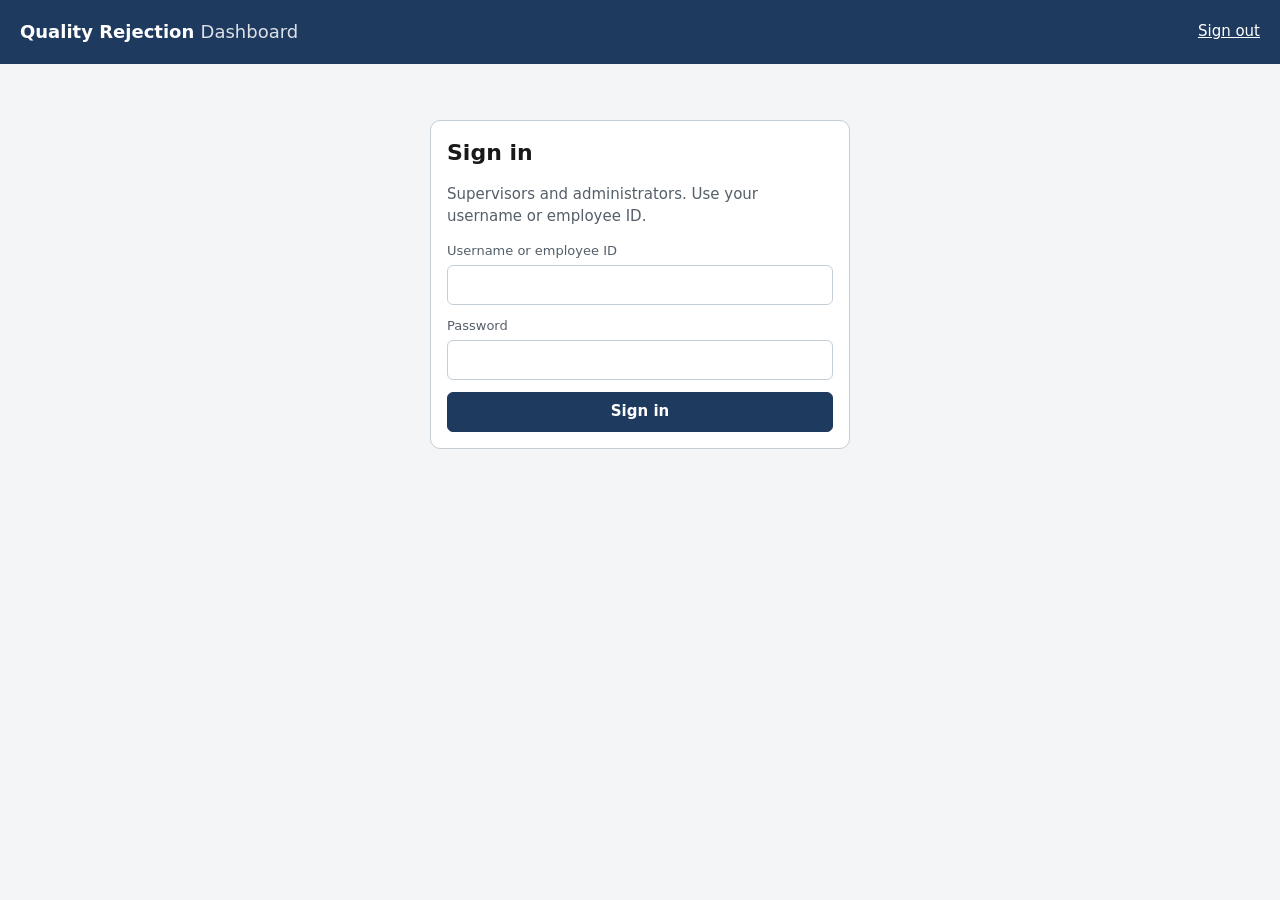
==== src/Quality.Api/wwwroot/dashboard/index.html @ 0d1a899f "Server: entry corrections, shifts/production date, reports, machine QR, web dashboard - #2 qa.ShiftD" ====
<!doctype html>
<html lang="en">
<head>
  <meta charset="utf-8">
  <meta name="viewport" content="width=device-width, initial-scale=1">
  <title>Quality Rejection Dashboard</title>
  <link rel="stylesheet" href="dashboard.css">
  <script src="common.js" defer></script>
  <script src="dashboard.js" defer></script>
</head>
<body>
  <header class="top">
    <div class="brand">Quality Rejection <span>Dashboard</span></div>
    <nav id="nav" hidden>
      <span id="who"></span>
      <a id="labelsLink" href="labels.html" hidden>Machine QR labels</a>
      <button id="logout" type="button" class="link">Sign out</button>
    </nav>
  </header>

  <main>
    <section id="login" class="card narrow" hidden>
      <h1>Sign in</h1>
      <p class="muted">Supervisors and administrators. Use your username or employee ID.</p>
      <form id="loginForm">
        <label>Username or employee ID <input id="user" autocomplete="username" required></label>
        <label>Password <input id="pass" type="password" autocomplete="current-password" required></label>
        <button type="submit" class="primary">Sign in</button>
        <p id="loginError" class="error" role="alert" hidden></p>
      </form>
    </section>

    <section id="dash" hidden>
      <form id="filters" class="filters" aria-label="Filters">
        <label>Shop <select id="shop"><option value="">All my shops</option></select></label>
        <label>From <input id="from" type="date" required></label>
        <label>To <input id="to" type="date" required></label>
        <label>Shift <select id="shift"><option value="">All shifts</option></select></label>
        <div class="quick" role="group" aria-label="Quick ranges">
          <button type="button" data-days="1">Today</button>
          <button type="button" data-days="7">7 days</button>
          <button type="button" data-days="30">30 days</button>
        </div>
        <button type="submit" class="primary">Show</button>
      </form>

      <p id="status" class="muted" aria-live="polite"></p>
      <p id="incomplete" class="warning" role="status" hidden></p>
      <p id="error" class="error" role="alert" hidden></p>

      <div class="tiles">
        <div class="tile"><div class="tile-label">Rejected parts</div><div class="tile-value" id="tParts">–</div></div>
        <div class="tile"><div class="tile-label">Entries</div><div class="tile-value" id="tEntries">–</div></div>
        <div class="tile"><div class="tile-label">Correction requests waiting</div><div class="tile-value" id="tPending">–</div></div>
      </div>

      <div class="grid">
        <section class="card wide">
          <h2>Rejected parts by production day and shift</h2>
          <div id="legend" class="legend"></div>
          <div id="trend" class="chart" role="img" aria-label="Stacked bar chart of rejected parts per production day, split by shift"></div>
          <details><summary>Show as table</summary><div id="trendTable"></div></details>
        </section>

        <section class="card">
          <h2>Top rejection phenomena</h2>
          <p class="muted small">Share = share of all rejected parts in this selection (not a rejection rate).</p>
          <div id="pareto" class="bars"></div>
        </section>

        <section class="card">
          <h2>Top machines</h2>
          <div id="machines"></div>
        </section>

        <section class="card">
          <h2>By shop</h2>
          <div id="shops"></div>
        </section>
      </div>
      <p class="muted small foot">Counts of rejected parts recorded in the app; reversed entries (approved corrections) are excluded. Production days start at the first shift; night-shift entries after midnight belong to the previous day.</p>
    </section>
  </main>
  <div id="tip" class="tip" role="tooltip" hidden></div>
</body>
</html>
---- src/Quality.Api/wwwroot/dashboard/dashboard.css ----
:root {
  color-scheme: light;
  --page: #f4f5f7; --surface-1: #ffffff; --border: #c5cdd5;
  --text-primary: #191919; --text-secondary: #555f69; --brand: #1f3a5f; --brand-ink: #ffffff;
  --grid: #e6e9ed; --error-bg: #fdecea; --error: #b3261e; --warn-bg: #fff3cc; --warn: #6b4e00;
  --series-1: #257de0; --series-2: #f47230; --series-3: #00b894; --series-4: #f2a600;
  --bar: #257de0;
}
@media (prefers-color-scheme: dark) {
  :root:where(:not([data-theme="light"])) {
    color-scheme: dark;
    --page: #101215; --surface-1: #191919; --border: #33383e;
    --text-primary: #efefef; --text-secondary: #9c9c9c; --brand: #142840; --brand-ink: #ffffff;
    --grid: #2a2e33; --error-bg: #3a1513; --error: #ff8a80; --warn-bg: #3a2f0b; --warn: #ffd166;
    --series-1: #338ced; --series-2: #e76624; --series-3: #00a888; --series-4: #d28e05;
    --bar: #338ced;
  }
}
:root[data-theme="dark"] {
  color-scheme: dark;
  --page: #101215; --surface-1: #191919; --border: #33383e;
  --text-primary: #efefef; --text-secondary: #9c9c9c; --brand: #142840; --brand-ink: #ffffff;
  --grid: #2a2e33; --error-bg: #3a1513; --error: #ff8a80; --warn-bg: #3a2f0b; --warn: #ffd166;
  --series-1: #338ced; --series-2: #e76624; --series-3: #00a888; --series-4: #d28e05;
  --bar: #338ced;
}
* { box-sizing: border-box; }
body { margin: 0; background: var(--page); color: var(--text-primary); font: 15px/1.45 system-ui, -apple-system, "Segoe UI", Roboto, Arial, sans-serif; }
body.busy { cursor: progress; }
.top { display: flex; justify-content: space-between; align-items: center; gap: 12px; flex-wrap: wrap; background: var(--brand); color: var(--brand-ink); padding: 12px 20px; }
.brand { font-weight: 700; font-size: 18px; } .brand span { font-weight: 400; opacity: .85; }
nav { display: flex; gap: 16px; align-items: center; flex-wrap: wrap; } nav a, .link { color: var(--brand-ink); background: none; border: 0; font: inherit; cursor: pointer; text-decoration: underline; padding: 0; }
main { max-width: 1240px; margin: 0 auto; padding: 16px; }
h1 { font-size: 22px; margin: 0 0 6px; } h2 { font-size: 16px; margin: 0 0 10px; }
.muted { color: var(--text-secondary); } .small { font-size: 13px; } .foot { margin-top: 16px; }
.card { background: var(--surface-1); border: 1px solid var(--border); border-radius: 10px; padding: 16px; min-width: 0; }
.narrow { max-width: 420px; margin: 40px auto; }
label { display: flex; flex-direction: column; gap: 4px; font-size: 13px; color: var(--text-secondary); }
input, select { font: inherit; color: var(--text-primary); background: var(--surface-1); border: 1px solid var(--border); border-radius: 6px; padding: 8px 10px; min-height: 40px; }
#loginForm { display: flex; flex-direction: column; gap: 12px; margin-top: 12px; }
button { font: inherit; border-radius: 6px; padding: 8px 14px; min-height: 40px; cursor: pointer; border: 1px solid var(--border); background: var(--surface-1); color: var(--text-primary); }
button.primary { background: var(--brand); color: var(--brand-ink); border-color: var(--brand); font-weight: 700; }
.filters { display: flex; flex-wrap: wrap; gap: 12px; align-items: flex-end; background: var(--surface-1); border: 1px solid var(--border); border-radius: 10px; padding: 12px 16px; }
.quick { display: flex; gap: 6px; }
.error { background: var(--error-bg); color: var(--error); border-radius: 8px; padding: 10px 12px; font-weight: 600; }
.warning { background: var(--warn-bg); color: var(--warn); border-radius: 8px; padding: 10px 12px; font-weight: 600; }
.tiles { display: grid; grid-template-columns: repeat(auto-fit, minmax(180px, 1fr)); gap: 12px; margin: 12px 0; }
.tile { background: var(--surface-1); border: 1px solid var(--border); border-radius: 10px; padding: 14px 16px; }
.tile-label { color: var(--text-secondary); font-size: 13px; } .tile-value { font-size: 32px; font-weight: 700; font-variant-numeric: tabular-nums; }
.grid { display: grid; grid-template-columns: repeat(2, minmax(0, 1fr)); gap: 12px; }
.grid .wide { grid-column: 1 / -1; }
@media (max-width: 760px) { .grid { grid-template-columns: 1fr; } }
.legend { display: flex; gap: 16px; flex-wrap: wrap; margin-bottom: 6px; font-size: 13px; }
.key { display: inline-flex; align-items: center; gap: 6px; } .swatch { width: 12px; height: 12px; border-radius: 3px; display: inline-block; }
.chart svg { display: block; overflow: visible; }
.chart .grid { stroke: var(--grid); stroke-width: 1; }
.chart .axis { fill: var(--text-secondary); font-size: 11px; font-variant-numeric: tabular-nums; }
.chart .hit { fill: transparent; }
.chart .mark { stroke: var(--surface-1); stroke-width: 0; }
.barrow { display: grid; grid-template-columns: minmax(90px, 38%) 1fr auto; align-items: center; gap: 8px; padding: 5px 0; }
.barname { overflow: hidden; text-overflow: ellipsis; white-space: nowrap; }
.bartrack { height: 14px; }
.bar { height: 14px; background: var(--bar); border-radius: 0 4px 4px 0; }
.barval { color: var(--text-primary); font-variant-numeric: tabular-nums; font-size: 13px; white-space: nowrap; }
table { width: 100%; border-collapse: collapse; font-size: 14px; }
th, td { text-align: left; padding: 6px 8px; border-bottom: 1px solid var(--grid); }
th { color: var(--text-secondary); font-weight: 600; } .num { text-align: right; font-variant-numeric: tabular-nums; }
details { margin-top: 8px; } summary { cursor: pointer; color: var(--text-secondary); }
.tip { position: fixed; z-index: 10; pointer-events: none; background: var(--text-primary); color: var(--surface-1); padding: 6px 8px; border-radius: 6px; font-size: 13px; max-width: 320px; }
/* Machine labels */
.labels { display: grid; grid-template-columns: repeat(auto-fill, minmax(200px, 1fr)); gap: 12px; margin-top: 12px; }
.label { background: #fff; color: #000; border: 1px dashed #999; border-radius: 6px; padding: 10px; text-align: center; break-inside: avoid; }
.label img { width: 150px; height: 150px; } .label .code { font-size: 20px; font-weight: 700; } .label .name { font-size: 13px; }
@media print { .top, .filters, .noprint { display: none !important; } body { background: #fff; } .labels { grid-template-columns: repeat(3, 1fr); } }
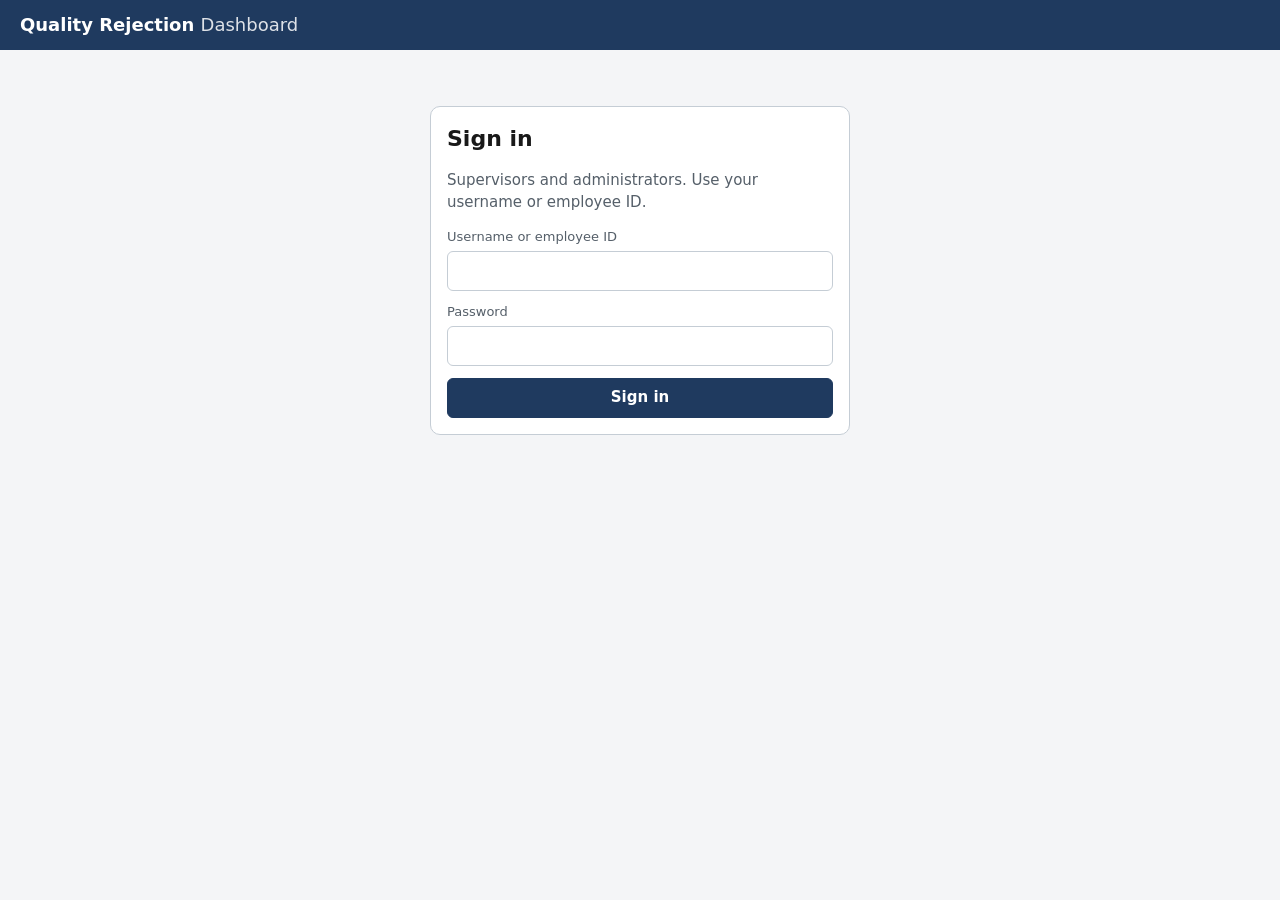
==== commit 85d69196: "Third full review (Sonnet 5.5): server, database and dashboard fixes (work in progress) Server: read" ====
--- a/src/Quality.Api/wwwroot/dashboard/index.html
+++ b/src/Quality.Api/wwwroot/dashboard/index.html
@@ -43,42 +43,69 @@
         </div>
         <button type="submit" class="primary">Show</button>
       </form>
+      <div id="chips" class="chips" role="group" aria-label="Active filters" tabindex="-1"></div>
+      <p id="announce" class="sr-only" aria-live="polite"></p>
 
       <p id="status" class="muted" aria-live="polite"></p>
       <p id="incomplete" class="warning" role="status" hidden></p>
       <p id="error" class="error" role="alert" hidden></p>
 
       <div class="tiles">
-        <div class="tile"><div class="tile-label">Rejected parts</div><div class="tile-value" id="tParts">–</div></div>
-        <div class="tile"><div class="tile-label">Entries</div><div class="tile-value" id="tEntries">–</div></div>
+        <div class="tile"><div class="tile-label">Rejected parts</div><div class="tile-value" id="tParts">–</div><div class="tile-delta" id="dParts"></div></div>
+        <div class="tile"><div class="tile-label">Entries</div><div class="tile-value" id="tEntries">–</div><div class="tile-delta" id="dEntries"></div></div>
+        <div class="tile"><div class="tile-label">Rejection rate <span class="muted small">(rejected ÷ produced)</span></div><div class="tile-value" id="tRate">–</div><div class="tile-delta" id="dRate"></div></div>
         <div class="tile"><div class="tile-label">Correction requests waiting</div><div class="tile-value" id="tPending">–</div></div>
       </div>
 
       <div class="grid">
         <section class="card wide">
           <h2>Rejected parts by production day and shift</h2>
+          <p class="muted small">Click a day to see only that day (or use the day buttons in "Show as table").</p>
           <div id="legend" class="legend"></div>
           <div id="trend" class="chart" role="img" aria-label="Stacked bar chart of rejected parts per production day, split by shift"></div>
           <details><summary>Show as table</summary><div id="trendTable"></div></details>
         </section>
 
-        <section class="card">
-          <h2>Top rejection phenomena</h2>
-          <p class="muted small">Share = share of all rejected parts in this selection (not a rejection rate).</p>
-          <div id="pareto" class="bars"></div>
+        <section class="card wide">
+          <h2>Pareto of rejection phenomena</h2>
+          <p id="paretoNote" class="readout"></p>
+          <p class="muted small">Sorted by rejected parts. Share and cumulative share are of all rejected parts in this selection (not a rejection rate). Click a phenomenon to drill down.</p>
+          <div id="pareto" class="pareto"></div>
         </section>
 
         <section class="card">
           <h2>Top machines</h2>
+          <p class="muted small">Click a machine to drill down. Rate only where production counts exist; "⚠ 40%" means the rate is based on only 40% of that row's rejected parts.</p>
           <div id="machines"></div>
         </section>
 
         <section class="card">
           <h2>By shop</h2>
+          <p class="muted small">Click a shop to show only that shop. "⚠" on a rate: based on less than 80% of the shop's rejected parts.</p>
           <div id="shops"></div>
         </section>
+
+        <section class="card wide">
+          <h2>Entries in this selection</h2>
+          <p id="entriesNote" class="muted small"></p>
+          <div id="entries"></div>
+        </section>
+
+        <section id="prodCard" class="card wide" hidden>
+          <h2>Production counts (for the rejection rate)</h2>
+          <p class="muted small">Upload parts <b>produced</b> per machine, production day and shift as a CSV file with the columns
+            <code>shop,machine,date,shift,produced</code> (date as YYYY-MM-DD, shift A/B/C). Existing values for the same machine, day and shift are replaced.
+            The whole file is checked first; nothing is saved if any row is wrong.</p>
+          <div class="upload">
+            <input id="prodFile" type="file" accept=".csv,text/csv" aria-label="Production counts CSV file">
+            <button type="button" id="prodCheck">Check file</button>
+            <button type="button" id="prodApply" class="primary" disabled>Save counts</button>
+            <button type="button" id="prodTemplate" class="link-dark">Download a template</button>
+          </div>
+          <div id="prodResult" role="status"></div>
+        </section>
       </div>
-      <p class="muted small foot">Counts of rejected parts recorded in the app; reversed entries (approved corrections) are excluded. Production days start at the first shift; night-shift entries after midnight belong to the previous day.</p>
+      <p class="muted small foot">Counts of rejected parts recorded in the app; reversed entries (approved corrections) are excluded. Production days start at the first shift; night-shift entries after midnight belong to the previous day. The rejection rate uses only rejected parts of machines, days and shifts that have a production count, as shown by its coverage.</p>
     </section>
   </main>
   <div id="tip" class="tip" role="tooltip" hidden></div>
--- a/src/Quality.Api/wwwroot/dashboard/dashboard.css
+++ b/src/Quality.Api/wwwroot/dashboard/dashboard.css
@@ -4,7 +4,7 @@
   --text-primary: #191919; --text-secondary: #555f69; --brand: #1f3a5f; --brand-ink: #ffffff;
   --grid: #e6e9ed; --error-bg: #fdecea; --error: #b3261e; --warn-bg: #fff3cc; --warn: #6b4e00;
   --series-1: #257de0; --series-2: #f47230; --series-3: #00b894; --series-4: #f2a600;
-  --bar: #257de0;
+  --bar: #257de0; --series-other: #8a929b;
 }
 @media (prefers-color-scheme: dark) {
   :root:where(:not([data-theme="light"])) {
@@ -13,7 +13,7 @@
     --text-primary: #efefef; --text-secondary: #9c9c9c; --brand: #142840; --brand-ink: #ffffff;
     --grid: #2a2e33; --error-bg: #3a1513; --error: #ff8a80; --warn-bg: #3a2f0b; --warn: #ffd166;
     --series-1: #338ced; --series-2: #e76624; --series-3: #00a888; --series-4: #d28e05;
-    --bar: #338ced;
+    --bar: #338ced; --series-other: #7c848c;
   }
 }
 :root[data-theme="dark"] {
@@ -22,7 +22,7 @@
   --text-primary: #efefef; --text-secondary: #9c9c9c; --brand: #142840; --brand-ink: #ffffff;
   --grid: #2a2e33; --error-bg: #3a1513; --error: #ff8a80; --warn-bg: #3a2f0b; --warn: #ffd166;
   --series-1: #338ced; --series-2: #e76624; --series-3: #00a888; --series-4: #d28e05;
-  --bar: #338ced;
+  --bar: #338ced; --series-other: #7c848c;
 }
 * { box-sizing: border-box; }
 body { margin: 0; background: var(--page); color: var(--text-primary); font: 15px/1.45 system-ui, -apple-system, "Segoe UI", Roboto, Arial, sans-serif; }
@@ -72,3 +72,61 @@
 .label { background: #fff; color: #000; border: 1px dashed #999; border-radius: 6px; padding: 10px; text-align: center; break-inside: avoid; }
 .label img { width: 150px; height: 150px; } .label .code { font-size: 20px; font-weight: 700; } .label .name { font-size: 13px; }
 @media print { .top, .filters, .noprint { display: none !important; } body { background: #fff; } .labels { grid-template-columns: repeat(3, 1fr); } }
+/* ---- round 3: drill-down, comparison, Pareto, entries, upload ---- */
+.chips { display: flex; flex-wrap: wrap; gap: 8px; margin: 10px 0 0; }
+.chip { border-radius: 999px; padding: 6px 12px; min-height: 34px; border: 1px solid var(--brand); color: var(--text-primary); background: var(--surface-1); font-size: 14px; }
+.chip-x { font-weight: 700; margin-left: 2px; }
+.tile-delta { color: var(--text-secondary); font-size: 13px; min-height: 18px; }
+.readout { font-weight: 600; margin: 0 0 4px; }
+.pareto { display: flex; flex-direction: column; }
+.prow { display: grid; grid-template-columns: 28px minmax(110px, 30%) 1fr 60px 56px 82px 64px; gap: 8px; align-items: center; padding: 5px 4px; border-radius: 6px; cursor: pointer; }
+.prow:hover, tr.clickable:hover { background: var(--grid); }
+/* Row drill-down buttons look like the text they replace; keyboard focus keeps a clearly visible outline. */
+.rowbtn { all: unset; cursor: pointer; display: block; max-width: 100%; overflow: hidden; text-overflow: ellipsis; white-space: nowrap; color: inherit; }
+.rowbtn:hover { text-decoration: underline; }
+table .rowbtn { white-space: normal; overflow-wrap: anywhere; }   /* table cells wrap like the text they replace */
+.rowbtn:focus-visible, .chip:focus-visible, #chips:focus-visible { outline: 2px solid var(--brand); outline-offset: 2px; border-radius: 4px; }
+tbody th { color: var(--text-primary); font-weight: 400; }
+.sr-only { position: absolute; width: 1px; height: 1px; padding: 0; margin: -1px; overflow: hidden; clip: rect(0 0 0 0); white-space: nowrap; border: 0; }
+.prow.phead { cursor: default; color: var(--text-secondary); font-size: 12px; font-weight: 600; }
+.prow.phead:hover { background: none; }
+.prow.vital .barname { font-weight: 700; }
+.prow .num { text-align: right; font-variant-numeric: tabular-nums; font-size: 13px; }
+.pcut { text-align: center; color: var(--text-secondary); font-size: 12px; border-top: 1px dashed var(--border); margin: 4px 0; padding-top: 2px; }
+tr.clickable { cursor: pointer; }
+.upload { display: flex; flex-wrap: wrap; gap: 10px; align-items: center; margin: 8px 0; }
+.link-dark { background: none; border: 0; color: var(--text-primary); text-decoration: underline; padding: 0; min-height: 0; }
+.ok { border: 1px solid var(--border); background: var(--surface-1); color: var(--text-primary); border-radius: 8px; padding: 10px 12px; font-weight: 600; }
+.problems { max-height: 220px; overflow: auto; font-size: 14px; }
+@media (max-width: 760px) { .prow { grid-template-columns: 22px 1fr 50px 48px 64px; } .prow > :nth-child(3), .prow > :nth-child(7) { display: none; } }
+td.num, th.num { white-space: nowrap; }
+
+.warn-text { color: var(--warn); font-weight: 600; }
+
+/* ---- phone layout (second full review follow-up) ---- */
+@media (max-width: 600px) {
+  main { padding-left: 12px; padding-right: 12px; }
+  .card { padding: 14px 12px; }
+  th, td { padding: 6px 5px; }
+  .phone-hide { display: none; }
+  .filters label, .filters select, .filters input { min-width: 0; max-width: 100%; }
+  .filters label { flex: 1 1 140px; }
+  /* Pareto: rank, name (may wrap to two lines), parts, share, cumulative */
+  .prow { grid-template-columns: 20px minmax(0, 1fr) 50px 38px 70px; gap: 6px; }   /* parts up to "123,456" */
+  .prow .barname { white-space: normal; overflow-wrap: anywhere; line-height: 1.25; }
+  /* Entries: one card per entry instead of an 8-column table */
+  table.stack thead { position: absolute; width: 1px; height: 1px; overflow: hidden; clip: rect(0 0 0 0); }
+  table.stack, table.stack tbody { display: block; }
+  table.stack tr { display: grid; grid-template-columns: 1fr 1fr 1fr; gap: 4px 10px; padding: 10px 0; border-bottom: 1px solid var(--grid); }
+  table.stack th, table.stack td { display: block; border: 0; padding: 0; text-align: left; min-width: 0; overflow-wrap: anywhere; }
+  table.stack th[data-label]::before, table.stack td[data-label]::before { content: attr(data-label); display: block; font-size: 11px; font-weight: 400; color: var(--text-secondary); }
+  table.stack td:last-child { grid-column: 1 / -1; }
+  table.stack td:last-child:empty { display: none; }
+  .tiles { gap: 10px; }
+  .tile-value { font-size: 26px; }
+}
+/* Machine codes stay on one line (max 30 characters) on wider screens; the name column wraps instead. */
+@media (min-width: 601px) { #machines tbody th .rowbtn { white-space: nowrap; } }
+
+/* Elements with the hidden attribute stay hidden even where a rule sets display (nav, legend, chips). */
+[hidden] { display: none !important; }
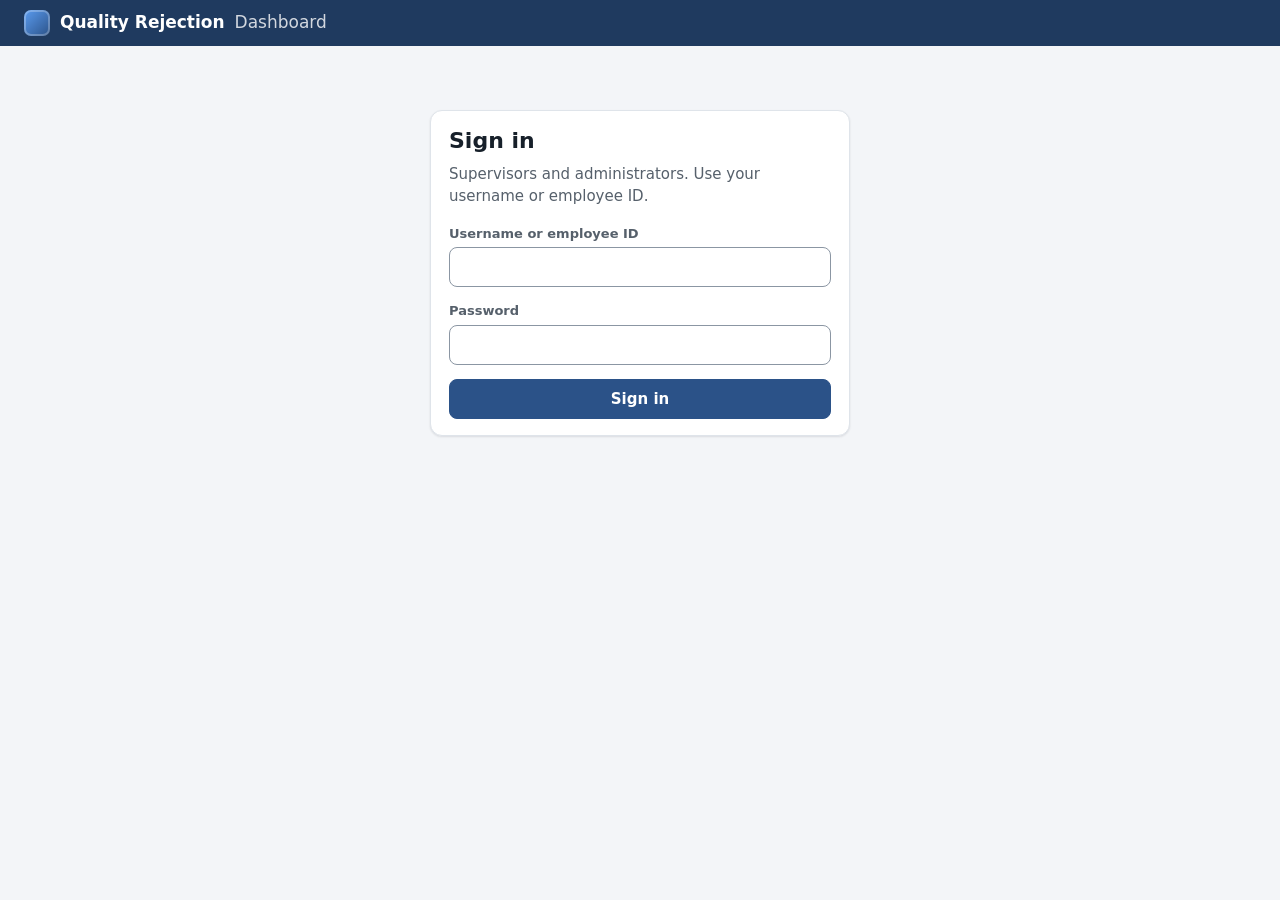
==== commit be69c306: "Dashboard redesign and UI review (Fable) fixes Design: one token-based design system (rem sizes, spa" ====
--- a/src/Quality.Api/wwwroot/dashboard/index.html
+++ b/src/Quality.Api/wwwroot/dashboard/index.html
@@ -51,10 +51,10 @@
       <p id="error" class="error" role="alert" hidden></p>
 
       <div class="tiles">
-        <div class="tile"><div class="tile-label">Rejected parts</div><div class="tile-value" id="tParts">–</div><div class="tile-delta" id="dParts"></div></div>
-        <div class="tile"><div class="tile-label">Entries</div><div class="tile-value" id="tEntries">–</div><div class="tile-delta" id="dEntries"></div></div>
-        <div class="tile"><div class="tile-label">Rejection rate <span class="muted small">(rejected ÷ produced)</span></div><div class="tile-value" id="tRate">–</div><div class="tile-delta" id="dRate"></div></div>
-        <div class="tile"><div class="tile-label">Correction requests waiting</div><div class="tile-value" id="tPending">–</div></div>
+        <div class="tile hero"><div class="tile-label">Rejected parts</div><div class="tile-value" id="tParts">–</div><div class="tile-delta" id="dParts"></div><div id="sParts"></div></div>
+        <div class="tile"><div class="tile-label">Entries</div><div class="tile-value" id="tEntries">–</div><div class="tile-delta" id="dEntries"></div><div id="sEntries"></div></div>
+        <div class="tile"><div class="tile-label" id="lRate">Rejection rate (rejected ÷ produced)</div><div class="tile-value" id="tRate">–</div><div class="tile-delta" id="dRate"></div></div>
+        <div class="tile"><div class="tile-label">Correction requests waiting <span class="muted">(all dates)</span></div><div class="tile-value" id="tPending">–</div><div class="tile-delta">Approve or reject them in the app.</div></div>
       </div>
 
       <div class="grid">
--- a/src/Quality.Api/wwwroot/dashboard/dashboard.css
+++ b/src/Quality.Api/wwwroot/dashboard/dashboard.css
@@ -1,132 +1,240 @@
+/* Quality Rejection dashboard - one design system for the dashboard and the QR label page.
+   Tokens first (light, then dark), then base, layout, components, charts, tables, responsive. Sizes in rem, so the
+   browser's font-size setting is honoured. Spacing scale: 4 / 8 / 12 / 16 / 24 / 32 px. */
 :root {
   color-scheme: light;
-  --page: #f4f5f7; --surface-1: #ffffff; --border: #c5cdd5;
-  --text-primary: #191919; --text-secondary: #555f69; --brand: #1f3a5f; --brand-ink: #ffffff;
-  --grid: #e6e9ed; --error-bg: #fdecea; --error: #b3261e; --warn-bg: #fff3cc; --warn: #6b4e00;
+  --page: #f3f5f8; --surface-1: #ffffff; --surface-2: #f7f9fb; --border: #dfe4ea; --border-strong: #8b96a3;
+  --text-primary: #17202a; --text-secondary: #56606b; --text-on-brand: #ffffff;
+  --brand: #1f3a5f; --brand-2: #2b5288; --brand-soft: #e8eef7; --focus: #1f5fbf;
+  --grid: #e7ebf0; --row-hover: #f1f5fa;
+  --good: #1b7a3a; --good-bg: #e6f4ea; --bad: #b3261e; --bad-bg: #fdecea; --neutral-bg: #eef1f4;
+  --error-bg: #fdecea; --error: #b3261e; --warn-bg: #fff4d6; --warn: #6b4e00;
   --series-1: #257de0; --series-2: #f47230; --series-3: #00b894; --series-4: #f2a600;
-  --bar: #257de0; --series-other: #8a929b;
+  --bar: #257de0; --series-other: #8a929b; --spark: #9aa6b4;
+  --shadow: 0 1px 2px rgba(16, 24, 40, .06), 0 1px 3px rgba(16, 24, 40, .05);
+  --radius: 12px; --radius-sm: 8px;
 }
 @media (prefers-color-scheme: dark) {
   :root:where(:not([data-theme="light"])) {
     color-scheme: dark;
-    --page: #101215; --surface-1: #191919; --border: #33383e;
-    --text-primary: #efefef; --text-secondary: #9c9c9c; --brand: #142840; --brand-ink: #ffffff;
-    --grid: #2a2e33; --error-bg: #3a1513; --error: #ff8a80; --warn-bg: #3a2f0b; --warn: #ffd166;
+    --page: #0f1216; --surface-1: #181c21; --surface-2: #1d2228; --border: #2f363e; --border-strong: #7d8894;
+    --text-primary: #eef1f4; --text-secondary: #a2abb5; --text-on-brand: #ffffff;
+    --brand: #16263b; --brand-2: #3a6db0; --brand-soft: #1e2f45; --focus: #8ab4f8;
+    --grid: #2a3038; --row-hover: #20262d;
+    --good: #5fd08a; --good-bg: #16301f; --bad: #ff8a80; --bad-bg: #3a1513; --neutral-bg: #252b32;
+    --error-bg: #3a1513; --error: #ff8a80; --warn-bg: #3a2f0b; --warn: #ffd166;
     --series-1: #338ced; --series-2: #e76624; --series-3: #00a888; --series-4: #d28e05;
-    --bar: #338ced; --series-other: #7c848c;
+    --bar: #338ced; --series-other: #7c848c; --spark: #6b7683;
+    --shadow: 0 1px 2px rgba(0, 0, 0, .4);
   }
 }
 :root[data-theme="dark"] {
   color-scheme: dark;
-  --page: #101215; --surface-1: #191919; --border: #33383e;
-  --text-primary: #efefef; --text-secondary: #9c9c9c; --brand: #142840; --brand-ink: #ffffff;
-  --grid: #2a2e33; --error-bg: #3a1513; --error: #ff8a80; --warn-bg: #3a2f0b; --warn: #ffd166;
+  --page: #0f1216; --surface-1: #181c21; --surface-2: #1d2228; --border: #2f363e; --border-strong: #7d8894;
+  --text-primary: #eef1f4; --text-secondary: #a2abb5; --text-on-brand: #ffffff;
+  --brand: #16263b; --brand-2: #3a6db0; --brand-soft: #1e2f45; --focus: #8ab4f8;
+  --grid: #2a3038; --row-hover: #20262d;
+  --good: #5fd08a; --good-bg: #16301f; --bad: #ff8a80; --bad-bg: #3a1513; --neutral-bg: #252b32;
+  --error-bg: #3a1513; --error: #ff8a80; --warn-bg: #3a2f0b; --warn: #ffd166;
   --series-1: #338ced; --series-2: #e76624; --series-3: #00a888; --series-4: #d28e05;
-  --bar: #338ced; --series-other: #7c848c;
-}
+  --bar: #338ced; --series-other: #7c848c; --spark: #6b7683;
+  --shadow: 0 1px 2px rgba(0, 0, 0, .4);
+}
+
+/* ---------- base ---------- */
 * { box-sizing: border-box; }
-body { margin: 0; background: var(--page); color: var(--text-primary); font: 15px/1.45 system-ui, -apple-system, "Segoe UI", Roboto, Arial, sans-serif; }
+html { font-size: 100%; }
+body { margin: 0; background: var(--page); color: var(--text-primary); font: 0.9375rem/1.5 system-ui, -apple-system, "Segoe UI", Roboto, "Noto Sans", Arial, sans-serif; -webkit-font-smoothing: antialiased; }
 body.busy { cursor: progress; }
-.top { display: flex; justify-content: space-between; align-items: center; gap: 12px; flex-wrap: wrap; background: var(--brand); color: var(--brand-ink); padding: 12px 20px; }
-.brand { font-weight: 700; font-size: 18px; } .brand span { font-weight: 400; opacity: .85; }
-nav { display: flex; gap: 16px; align-items: center; flex-wrap: wrap; } nav a, .link { color: var(--brand-ink); background: none; border: 0; font: inherit; cursor: pointer; text-decoration: underline; padding: 0; }
-main { max-width: 1240px; margin: 0 auto; padding: 16px; }
-h1 { font-size: 22px; margin: 0 0 6px; } h2 { font-size: 16px; margin: 0 0 10px; }
-.muted { color: var(--text-secondary); } .small { font-size: 13px; } .foot { margin-top: 16px; }
-.card { background: var(--surface-1); border: 1px solid var(--border); border-radius: 10px; padding: 16px; min-width: 0; }
-.narrow { max-width: 420px; margin: 40px auto; }
-label { display: flex; flex-direction: column; gap: 4px; font-size: 13px; color: var(--text-secondary); }
-input, select { font: inherit; color: var(--text-primary); background: var(--surface-1); border: 1px solid var(--border); border-radius: 6px; padding: 8px 10px; min-height: 40px; }
-#loginForm { display: flex; flex-direction: column; gap: 12px; margin-top: 12px; }
-button { font: inherit; border-radius: 6px; padding: 8px 14px; min-height: 40px; cursor: pointer; border: 1px solid var(--border); background: var(--surface-1); color: var(--text-primary); }
-button.primary { background: var(--brand); color: var(--brand-ink); border-color: var(--brand); font-weight: 700; }
-.filters { display: flex; flex-wrap: wrap; gap: 12px; align-items: flex-end; background: var(--surface-1); border: 1px solid var(--border); border-radius: 10px; padding: 12px 16px; }
-.quick { display: flex; gap: 6px; }
-.error { background: var(--error-bg); color: var(--error); border-radius: 8px; padding: 10px 12px; font-weight: 600; }
-.warning { background: var(--warn-bg); color: var(--warn); border-radius: 8px; padding: 10px 12px; font-weight: 600; }
-.tiles { display: grid; grid-template-columns: repeat(auto-fit, minmax(180px, 1fr)); gap: 12px; margin: 12px 0; }
-.tile { background: var(--surface-1); border: 1px solid var(--border); border-radius: 10px; padding: 14px 16px; }
-.tile-label { color: var(--text-secondary); font-size: 13px; } .tile-value { font-size: 32px; font-weight: 700; font-variant-numeric: tabular-nums; }
-.grid { display: grid; grid-template-columns: repeat(2, minmax(0, 1fr)); gap: 12px; }
+h1 { font-size: 1.375rem; line-height: 1.25; margin: 0 0 8px; }
+h2 { font-size: 1rem; line-height: 1.3; margin: 0; font-weight: 650; }
+p { margin: 0; }
+code { font-size: .875em; background: var(--neutral-bg); padding: 1px 5px; border-radius: 4px; }
+.muted { color: var(--text-secondary); } .small { font-size: 0.8125rem; } .foot { margin-top: 24px; }
+.sr-only { position: absolute; width: 1px; height: 1px; padding: 0; margin: -1px; overflow: hidden; clip: rect(0 0 0 0); white-space: nowrap; border: 0; }
+[hidden] { display: none !important; }
+:focus-visible { outline: 2px solid var(--focus); outline-offset: 2px; }
+
+/* ---------- header ---------- */
+.top { display: flex; justify-content: space-between; align-items: center; gap: 12px; flex-wrap: wrap; background: var(--brand); color: var(--text-on-brand); padding: 10px 24px; }
+.brand { display: flex; align-items: center; gap: 10px; font-weight: 700; font-size: 1.0625rem; }
+.brand::before { content: ""; width: 26px; height: 26px; border-radius: 7px; background: linear-gradient(135deg, #5b9cf0, #2b5288); box-shadow: inset 0 0 0 2px rgba(255,255,255,.25); flex: none; }
+.brand span { font-weight: 400; opacity: .8; }
+nav { display: flex; gap: 6px; align-items: center; flex-wrap: wrap; font-size: 0.875rem; }
+nav #who { opacity: .85; margin-right: 6px; }
+nav a, .link { color: var(--text-on-brand); background: rgba(255,255,255,.08); border: 1px solid rgba(255,255,255,.18); font: inherit; cursor: pointer; text-decoration: none; padding: 6px 12px; border-radius: 999px; min-height: 0; }
+nav a:hover, .link:hover { background: rgba(255,255,255,.16); }
+nav a:focus-visible, .link:focus-visible { outline-color: #fff; }
+
+/* ---------- layout ---------- */
+main { max-width: 1280px; margin: 0 auto; padding: 16px 24px 32px; }
+.card { background: var(--surface-1); border: 1px solid var(--border); border-radius: var(--radius); padding: 16px 18px; min-width: 0; box-shadow: var(--shadow); }
+.card > h2 + .muted, .card-head + .muted { margin-top: 4px; }
+.card-head { display: flex; justify-content: space-between; align-items: baseline; gap: 12px; flex-wrap: wrap; }
+.narrow { max-width: 420px; margin: 48px auto; }
+.grid { display: grid; grid-template-columns: repeat(2, minmax(0, 1fr)); gap: 16px; }
 .grid .wide { grid-column: 1 / -1; }
-@media (max-width: 760px) { .grid { grid-template-columns: 1fr; } }
-.legend { display: flex; gap: 16px; flex-wrap: wrap; margin-bottom: 6px; font-size: 13px; }
+.grid > section > .muted.small { margin: 4px 0 12px; }
+
+/* ---------- forms and buttons ---------- */
+label { display: flex; flex-direction: column; gap: 4px; font-size: 0.8125rem; font-weight: 600; color: var(--text-secondary); }
+input, select { font: inherit; font-weight: 400; color: var(--text-primary); background: var(--surface-1); border: 1px solid var(--border-strong); border-radius: var(--radius-sm); padding: 8px 10px; min-height: 40px; min-width: 0; max-width: 100%; }
+input:hover, select:hover { border-color: var(--text-secondary); }
+#loginForm { display: flex; flex-direction: column; gap: 14px; margin-top: 16px; }
+button { font: inherit; font-weight: 600; border-radius: var(--radius-sm); padding: 8px 14px; min-height: 40px; cursor: pointer; border: 1px solid var(--border-strong); background: var(--surface-1); color: var(--text-primary); }
+button:hover { background: var(--surface-2); }
+button.primary { background: var(--brand-2); color: #fff; border-color: var(--brand-2); }
+button.primary:hover { filter: brightness(1.08); }
+button:disabled, button:disabled:hover { opacity: .45; cursor: not-allowed; filter: none; }
+.link-dark { background: none; border: 0; color: var(--brand-2); text-decoration: underline; text-underline-offset: 2px; padding: 4px 0; min-height: 0; font-weight: 600; }
+:root[data-theme="dark"] .link-dark { color: var(--focus); }
+@media (prefers-color-scheme: dark) { :root:where(:not([data-theme="light"])) .link-dark { color: var(--focus); } }
+
+/* ---------- filter bar (sticky on wide screens) ---------- */
+.filters { display: flex; flex-wrap: wrap; gap: 12px; align-items: flex-end; background: var(--surface-1); border: 1px solid var(--border); border-radius: var(--radius); padding: 12px 16px; box-shadow: var(--shadow); }
+.filters > button[type=submit] { margin-left: auto; }
+.quick { display: inline-flex; border: 1px solid var(--border-strong); border-radius: var(--radius-sm); overflow: hidden; }
+.quick button { border: 0; border-radius: 0; border-right: 1px solid var(--border); background: var(--surface-1); font-weight: 500; }
+.quick button:last-child { border-right: 0; }
+.quick button[aria-pressed="true"] { background: var(--brand-soft); color: var(--text-primary); font-weight: 700; box-shadow: inset 0 -3px 0 var(--brand-2); }
+@media (min-width: 1101px) { #dash > .filters { position: sticky; top: 8px; z-index: 5; } }
+#status { margin: 12px 2px 0; }
+
+/* ---------- chips ---------- */
+.chips { display: flex; flex-wrap: wrap; gap: 8px; margin: 12px 0 0; }
+.chip { display: inline-flex; align-items: center; gap: 6px; border-radius: 999px; padding: 6px 8px 6px 14px; min-height: 36px; border: 1px solid var(--brand-2); color: var(--text-primary); background: var(--brand-soft); font-size: 0.875rem; font-weight: 600; }
+.chip-x { display: inline-grid; place-items: center; width: 22px; height: 22px; border-radius: 50%; background: var(--surface-1); font-weight: 700; line-height: 1; }
+.chip:hover .chip-x { background: var(--bad-bg); color: var(--bad); }
+
+/* ---------- messages ---------- */
+.error, .warning, .ok { border-radius: var(--radius-sm); padding: 10px 14px; font-weight: 600; margin-top: 12px; }
+.error { background: var(--error-bg); color: var(--error); border: 1px solid color-mix(in srgb, var(--error) 30%, transparent); }
+.warning { background: var(--warn-bg); color: var(--warn); border: 1px solid color-mix(in srgb, var(--warn) 30%, transparent); }
+.ok { background: var(--good-bg); color: var(--good); border: 1px solid color-mix(in srgb, var(--good) 30%, transparent); }
+.error::before { content: "⚠ "; } .warning::before { content: "ⓘ "; } .ok::before { content: "✓ "; }
+.readout { font-weight: 650; font-size: 1rem; margin: 6px 0 2px; }
+.problems { max-height: 220px; overflow: auto; font-size: 0.875rem; margin: 8px 0 0; padding-left: 20px; }
+
+/* ---------- metric tiles ---------- */
+.tiles { display: grid; grid-template-columns: 1.4fr repeat(3, minmax(0, 1fr)); gap: 16px; margin: 16px 0; }
+.tile { background: var(--surface-1); border: 1px solid var(--border); border-radius: var(--radius); padding: 14px 18px 16px; box-shadow: var(--shadow); display: flex; flex-direction: column; gap: 2px; min-width: 0; }
+.tile-label { color: var(--text-secondary); font-size: 0.8125rem; font-weight: 600; }
+.tile-value { font-size: 2rem; line-height: 1.15; font-weight: 700; letter-spacing: -.01em; }
+.tile.hero .tile-value { font-size: 3rem; }
+.tile-delta { font-size: 0.8125rem; color: var(--text-secondary); min-height: 1.25rem; }
+.tile-delta .badge { margin-right: 6px; }
+.spark { display: block; width: 100%; height: 34px; margin-top: 6px; }
+.spark .line { fill: none; stroke: var(--spark); stroke-width: 2; stroke-linejoin: round; stroke-linecap: round; }
+.spark .area { fill: var(--spark); opacity: .12; }
+.spark .last { fill: var(--bar); stroke: var(--surface-1); stroke-width: 2; }
+.badge { display: inline-flex; align-items: center; gap: 4px; border-radius: 999px; padding: 1px 8px; font-size: 0.75rem; font-weight: 700; white-space: nowrap; background: var(--neutral-bg); color: var(--text-secondary); }
+.badge.good { background: var(--good-bg); color: var(--good); }
+.badge.bad { background: var(--bad-bg); color: var(--bad); }
+.badge.warn { background: var(--warn-bg); color: var(--warn); }
+.warn-text { color: var(--warn); font-weight: 600; }
+
+/* ---------- charts ---------- */
+.legend { display: flex; gap: 16px; flex-wrap: wrap; margin: 10px 0 6px; font-size: 0.8125rem; }
 .key { display: inline-flex; align-items: center; gap: 6px; } .swatch { width: 12px; height: 12px; border-radius: 3px; display: inline-block; }
+.chart { overflow-x: auto; }
 .chart svg { display: block; overflow: visible; }
 .chart .grid { stroke: var(--grid); stroke-width: 1; }
-.chart .axis { fill: var(--text-secondary); font-size: 11px; font-variant-numeric: tabular-nums; }
-.chart .hit { fill: transparent; }
+.chart .axis { fill: var(--text-secondary); font-size: 12px; font-variant-numeric: tabular-nums; }
+.chart .hit { fill: transparent; cursor: pointer; }
+.chart .hit:hover { fill: var(--text-primary); opacity: .05; }
 .chart .mark { stroke: var(--surface-1); stroke-width: 0; }
-.barrow { display: grid; grid-template-columns: minmax(90px, 38%) 1fr auto; align-items: center; gap: 8px; padding: 5px 0; }
-.barname { overflow: hidden; text-overflow: ellipsis; white-space: nowrap; }
-.bartrack { height: 14px; }
-.bar { height: 14px; background: var(--bar); border-radius: 0 4px 4px 0; }
-.barval { color: var(--text-primary); font-variant-numeric: tabular-nums; font-size: 13px; white-space: nowrap; }
-table { width: 100%; border-collapse: collapse; font-size: 14px; }
-th, td { text-align: left; padding: 6px 8px; border-bottom: 1px solid var(--grid); }
-th { color: var(--text-secondary); font-weight: 600; } .num { text-align: right; font-variant-numeric: tabular-nums; }
-details { margin-top: 8px; } summary { cursor: pointer; color: var(--text-secondary); }
-.tip { position: fixed; z-index: 10; pointer-events: none; background: var(--text-primary); color: var(--surface-1); padding: 6px 8px; border-radius: 6px; font-size: 13px; max-width: 320px; }
-/* Machine labels */
-.labels { display: grid; grid-template-columns: repeat(auto-fill, minmax(200px, 1fr)); gap: 12px; margin-top: 12px; }
-.label { background: #fff; color: #000; border: 1px dashed #999; border-radius: 6px; padding: 10px; text-align: center; break-inside: avoid; }
-.label img { width: 150px; height: 150px; } .label .code { font-size: 20px; font-weight: 700; } .label .name { font-size: 13px; }
-@media print { .top, .filters, .noprint { display: none !important; } body { background: #fff; } .labels { grid-template-columns: repeat(3, 1fr); } }
-/* ---- round 3: drill-down, comparison, Pareto, entries, upload ---- */
-.chips { display: flex; flex-wrap: wrap; gap: 8px; margin: 10px 0 0; }
-.chip { border-radius: 999px; padding: 6px 12px; min-height: 34px; border: 1px solid var(--brand); color: var(--text-primary); background: var(--surface-1); font-size: 14px; }
-.chip-x { font-weight: 700; margin-left: 2px; }
-.tile-delta { color: var(--text-secondary); font-size: 13px; min-height: 18px; }
-.readout { font-weight: 600; margin: 0 0 4px; }
-.pareto { display: flex; flex-direction: column; }
-.prow { display: grid; grid-template-columns: 28px minmax(110px, 30%) 1fr 60px 56px 82px 64px; gap: 8px; align-items: center; padding: 5px 4px; border-radius: 6px; cursor: pointer; }
-.prow:hover, tr.clickable:hover { background: var(--grid); }
-/* Row drill-down buttons look like the text they replace; keyboard focus keeps a clearly visible outline. */
-.rowbtn { all: unset; cursor: pointer; display: block; max-width: 100%; overflow: hidden; text-overflow: ellipsis; white-space: nowrap; color: inherit; }
-.rowbtn:hover { text-decoration: underline; }
-table .rowbtn { white-space: normal; overflow-wrap: anywhere; }   /* table cells wrap like the text they replace */
-.rowbtn:focus-visible, .chip:focus-visible, #chips:focus-visible { outline: 2px solid var(--brand); outline-offset: 2px; border-radius: 4px; }
-tbody th { color: var(--text-primary); font-weight: 400; }
-.sr-only { position: absolute; width: 1px; height: 1px; padding: 0; margin: -1px; overflow: hidden; clip: rect(0 0 0 0); white-space: nowrap; border: 0; }
-.prow.phead { cursor: default; color: var(--text-secondary); font-size: 12px; font-weight: 600; }
+.chart-empty { padding: 40px 0; text-align: center; color: var(--text-secondary); }
+.tip { position: fixed; z-index: 20; pointer-events: none; background: var(--text-primary); color: var(--surface-1); padding: 8px 10px; border-radius: var(--radius-sm); font-size: 0.8125rem; max-width: min(320px, calc(100vw - 16px)); box-shadow: 0 4px 16px rgba(0,0,0,.2); }
+details { margin-top: 10px; } summary { cursor: pointer; color: var(--text-secondary); font-weight: 600; padding: 4px 0; }
+
+/* Pareto: rank, name, bar, parts, share, cumulative, change */
+.pareto { display: flex; flex-direction: column; margin-top: 10px; }
+.prow { display: grid; grid-template-columns: 28px minmax(110px, 30%) 1fr 64px 56px 84px 70px; gap: 8px; align-items: center; padding: 6px 6px; border-radius: 6px; cursor: pointer; }
+.prow:hover { background: var(--row-hover); }
+.prow.phead { cursor: default; color: var(--text-secondary); font-size: 0.75rem; font-weight: 600; border-bottom: 1px solid var(--grid); border-radius: 0; }
 .prow.phead:hover { background: none; }
 .prow.vital .barname { font-weight: 700; }
-.prow .num { text-align: right; font-variant-numeric: tabular-nums; font-size: 13px; }
-.pcut { text-align: center; color: var(--text-secondary); font-size: 12px; border-top: 1px dashed var(--border); margin: 4px 0; padding-top: 2px; }
+.prow .num { text-align: right; font-variant-numeric: tabular-nums; font-size: 0.8125rem; }
+.barname { overflow: hidden; text-overflow: ellipsis; white-space: nowrap; }
+.bartrack { height: 12px; background: var(--grid); border-radius: 0 4px 4px 0; }
+.bar { height: 12px; background: var(--bar); border-radius: 0 4px 4px 0; }
+.pcut { text-align: center; color: var(--text-secondary); font-size: 0.75rem; border-top: 1px dashed var(--border-strong); margin: 6px 0; padding-top: 4px; }
+
+/* ---------- tables ---------- */
+.table-wrap, #machines, #shops, #entries, #trendTable { overflow-x: auto; }
+table { width: 100%; border-collapse: collapse; font-size: 0.875rem; margin-top: 8px; }
+th, td { text-align: left; padding: 8px 10px; border-bottom: 1px solid var(--grid); vertical-align: top; overflow-wrap: break-word; }
+thead th { color: var(--text-secondary); font-weight: 600; font-size: 0.75rem; background: var(--surface-2); position: sticky; top: 0; }
+tbody th { color: var(--text-primary); font-weight: 600; }
+tbody tr:last-child th, tbody tr:last-child td { border-bottom: 0; }
+.num { text-align: right; font-variant-numeric: tabular-nums; }
+td.num, th.num { white-space: nowrap; }
 tr.clickable { cursor: pointer; }
-.upload { display: flex; flex-wrap: wrap; gap: 10px; align-items: center; margin: 8px 0; }
-.link-dark { background: none; border: 0; color: var(--text-primary); text-decoration: underline; padding: 0; min-height: 0; }
-.ok { border: 1px solid var(--border); background: var(--surface-1); color: var(--text-primary); border-radius: 8px; padding: 10px 12px; font-weight: 600; }
-.problems { max-height: 220px; overflow: auto; font-size: 14px; }
-@media (max-width: 760px) { .prow { grid-template-columns: 22px 1fr 50px 48px 64px; } .prow > :nth-child(3), .prow > :nth-child(7) { display: none; } }
-td.num, th.num { white-space: nowrap; }
-
-.warn-text { color: var(--warn); font-weight: 600; }
-
-/* ---- phone layout (second full review follow-up) ---- */
+tr.clickable:hover { background: var(--row-hover); }
+#entries td:last-child { overflow-wrap: anywhere; }      /* long remarks wrap anywhere; other columns wrap at words */
+#machines td:nth-child(3) { white-space: nowrap; }       /* shop code */
+.cov { display: block; font-size: 0.75rem; color: var(--warn); font-weight: 700; }
+
+/* Row drill-down buttons look like the text they replace; keyboard focus keeps a clearly visible outline. */
+.rowbtn { all: unset; cursor: pointer; display: block; max-width: 100%; overflow: hidden; text-overflow: ellipsis; white-space: nowrap; color: inherit; font-weight: inherit; }
+.rowbtn:hover { text-decoration: underline; text-underline-offset: 2px; }
+table .rowbtn { white-space: normal; overflow-wrap: break-word; }
+.rowbtn:focus-visible, .chip:focus-visible, #chips:focus-visible { outline: 2px solid var(--focus); outline-offset: 2px; border-radius: 4px; }
+@media (min-width: 601px) { #machines tbody th .rowbtn { white-space: nowrap; } }
+
+/* ---------- upload ---------- */
+.upload { display: flex; flex-wrap: wrap; gap: 10px; align-items: center; margin: 12px 0 4px; }
+.upload input[type=file] { flex: 1 1 260px; max-width: 100%; min-width: 0; padding: 6px; }
+
+/* ---------- QR labels page ---------- */
+.labels { display: grid; grid-template-columns: repeat(auto-fill, minmax(200px, 1fr)); gap: 12px; margin-top: 16px; }
+.label { background: #fff; color: #000; border: 1px dashed #999; border-radius: 6px; padding: 10px; text-align: center; break-inside: avoid; }
+.label img { width: 150px; height: 150px; } .label .code { font-size: 1.25rem; font-weight: 700; } .label .name { font-size: 0.8125rem; }
+@media print { .top, .filters, .noprint { display: none !important; } body { background: #fff; } .labels { grid-template-columns: repeat(3, 1fr); } }
+
+/* ---------- responsive ---------- */
+@media (max-width: 1100px) {
+  .grid { grid-template-columns: 1fr; }            /* tables keep all their columns on tablets and small laptops */
+  .tiles { grid-template-columns: repeat(2, minmax(0, 1fr)); }
+}
+@media (max-width: 760px) {
+  .prow { grid-template-columns: 22px minmax(0, 1fr) 52px 44px 64px; }
+  .prow > :nth-child(3), .prow > :nth-child(7) { display: none; }
+}
 @media (max-width: 600px) {
-  main { padding-left: 12px; padding-right: 12px; }
+  .top { padding: 10px 12px; }
+  nav #who { display: none; }                      /* the header stays one or two lines */
+  main { padding: 12px 12px 24px; }
   .card { padding: 14px 12px; }
-  th, td { padding: 6px 5px; }
+  .tile { padding: 12px 14px; }
+  .tile-value { font-size: 1.625rem; } .tile.hero .tile-value { font-size: 2.25rem; }
+  .tile.hero { grid-column: 1 / -1; }
+  th, td { padding: 8px 6px; }
   .phone-hide { display: none; }
-  .filters label, .filters select, .filters input { min-width: 0; max-width: 100%; }
+  .filters { gap: 10px; padding: 12px; }
   .filters label { flex: 1 1 140px; }
-  /* Pareto: rank, name (may wrap to two lines), parts, share, cumulative */
-  .prow { grid-template-columns: 20px minmax(0, 1fr) 50px 38px 70px; gap: 6px; }   /* parts up to "123,456" */
-  .prow .barname { white-space: normal; overflow-wrap: anywhere; line-height: 1.25; }
+  .filters > button[type=submit] { margin-left: 0; flex: 1 1 100%; }
+  .quick { flex: 1 1 100%; } .quick button { flex: 1; }
+  .prow { grid-template-columns: 20px minmax(0, 1fr) 50px 40px 50px; gap: 6px; }
+  .prow .barname { white-space: normal; overflow-wrap: break-word; line-height: 1.25; }
+  .cum-long { display: none; } .cum-short { display: inline !important; }
   /* Entries: one card per entry instead of an 8-column table */
   table.stack thead { position: absolute; width: 1px; height: 1px; overflow: hidden; clip: rect(0 0 0 0); }
   table.stack, table.stack tbody { display: block; }
-  table.stack tr { display: grid; grid-template-columns: 1fr 1fr 1fr; gap: 4px 10px; padding: 10px 0; border-bottom: 1px solid var(--grid); }
-  table.stack th, table.stack td { display: block; border: 0; padding: 0; text-align: left; min-width: 0; overflow-wrap: anywhere; }
-  table.stack th[data-label]::before, table.stack td[data-label]::before { content: attr(data-label); display: block; font-size: 11px; font-weight: 400; color: var(--text-secondary); }
+  table.stack tr { display: grid; grid-template-columns: 1fr 1fr; gap: 6px 12px; padding: 12px 0; border-bottom: 1px solid var(--grid); }
+  table.stack tr:last-child { border-bottom: 0; }
+  table.stack th, table.stack td { display: block; border: 0; padding: 0; text-align: left; min-width: 0; overflow-wrap: break-word; }
+  table.stack th[data-label]::before, table.stack td[data-label]::before { content: attr(data-label); display: block; font-size: 0.75rem; font-weight: 400; color: var(--text-secondary); }
+  table.stack th { grid-column: 1 / -1; }
   table.stack td:last-child { grid-column: 1 / -1; }
   table.stack td:last-child:empty { display: none; }
-  .tiles { gap: 10px; }
-  .tile-value { font-size: 26px; }
-}
-/* Machine codes stay on one line (max 30 characters) on wider screens; the name column wraps instead. */
-@media (min-width: 601px) { #machines tbody th .rowbtn { white-space: nowrap; } }
-
-/* Elements with the hidden attribute stay hidden even where a rule sets display (nav, legend, chips). */
-[hidden] { display: none !important; }
+}
+.cum-short { display: none; }
+/* Touch screens: every control at least 44 px high (WCAG target size). */
+@media (pointer: coarse) {
+  button, input, select, .chip { min-height: 44px; }
+  .link-dark, summary { display: inline-block; padding: 11px 0; }
+  nav a, .link { padding: 10px 14px; min-height: 44px; }
+  .prow { min-height: 44px; }
+  th, td { padding-top: 12px; padding-bottom: 12px; }
+}
